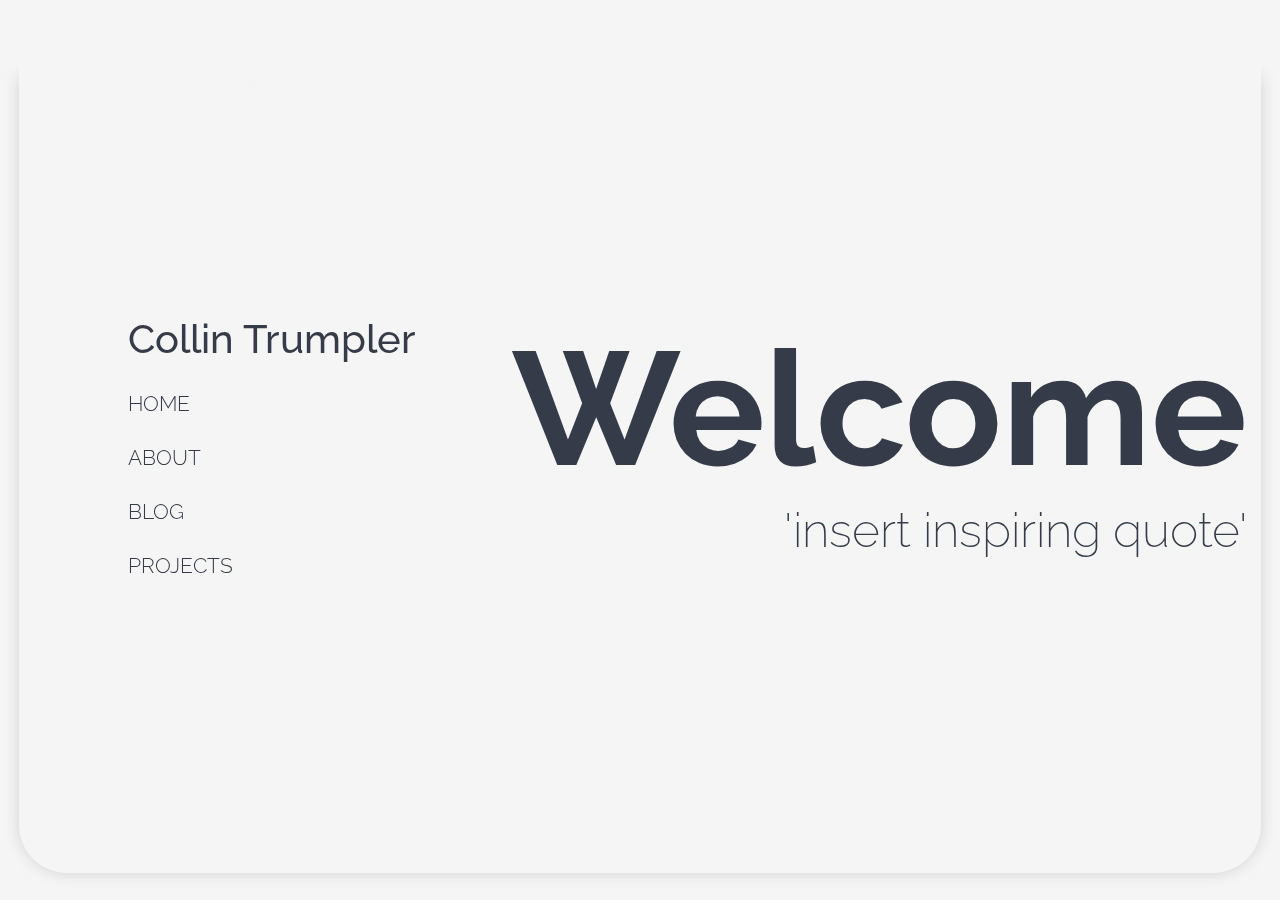
==== index.html @ 20771619 "base version" ====
<!DOCTYPE html>
<html lang="en">
<head>
    <meta charset="UTF-8">
    <meta http-equiv="X-UA-Compatible" content="IE=edge">
    <meta name="viewport" content="width=device-width, initial-scale=1.0">
    <title>Portfolio</title>
    <link rel="stylesheet" href="styles.css">
    <link href="https://fonts.googleapis.com/css2?family=Raleway:ital,wght@0,100;0,200;0,300;0,400;0,500;0,600;0,700;0,800;0,900;1,100;1,200;1,300;1,400;1,500;1,600;1,700;1,800;1,900&display=swap" rel="stylesheet"> </head>
    <link href="https://fonts.googleapis.com/css2?family=Lato:ital,wght@0,100;0,300;0,400;0,700;0,900;1,100;1,300;1,400;1,700;1,900&display=swap" rel="stylesheet"> 
</head>
<body>
    <main>
        <div id="border-bottom"></div>
        <div id="border"></div>
        <div id="site-mask"></div>
        <header>
            <nav class="nav-container">
                <ul id="nav-title">
                    <li><a href="/index.html">Collin Trumpler</a></li>
                </ul>
                <ul class="nav-items">
                    <li><a href="/index.html">HOME</a></li>
                    <li><a href="/about.html">ABOUT</a></li>
                    <li><a href="/blog.html">BLOG</a></li>
                    <li><a href="/projects.html">PROJECTS</a></li>
                </ul>
            </nav>
        </header> 
        <section>
            <section class="hero">
                <h1>Welcome</h1>
                    <h2>'insert inspiring quote'</h2>
            </section>
        </section>
    </main>
</body>
</html>
---- styles.css ----
:root {
    --bg: #f5f5f5;
    --subbg: #eeeeee63;
    --header: #AB987A;
    --lnktxt: #FF533D;
    --lnktxthover:#e74d39;
    --postborder: #0f16262f;
    --maintxt: #0f1626d5;
}
html {
    box-sizing: border-box;
    font-size: 16px;
    font-family: 'Lato', sans-serif;
    background-color: var(--bg);
    color: var(--maintxt);
}

/* RESET */
  
  *, *:before, *:after {
    box-sizing: inherit;
}

body, h1, h2, h3, h4, h5, h6, p, ol, ul {
    margin: 0;
    padding: 0;
    font-weight: normal;
}
  
ol, ul {
    list-style: none;
}
  
img {
    max-width: 100%;
    height: auto;
}

a{
    text-decoration: none;
}

#border-bottom{
    width: 100vw;
    height: 3vh;
    top: 97vh;
    position: fixed;
    backdrop-filter: blur(1px);
}

#border{
    position: fixed;
    width: 97vw;
    height: 97vh;
    left: 1.5vw;
    background-color: transparent;
    box-shadow: 0 0 1em #00000025;
    border-radius: 3em;
}
/* NAV */
header{
    font-family: 'Raleway', sans-serif;
    position: fixed;
}
nav > ul{
    list-style: none;
}
#site-mask{
    position:fixed;
    width: 100vw;
    height: 10vh;
    background: rgb(245,245,245);
    background: linear-gradient(180deg, rgba(245,245,245,1) 30%, rgba(245,245,245,1) 70%, rgba(0,212,255,0) 100%); 
    z-index: 10;
    top: 0;
}
.nav-container{
    top: 0;
    margin: 35vh 10vw 0 10vw;    
    display: flex;
    flex-direction: column;
    background-color: transparent;
    color: var(--maintxt);
    height: 100vh;
    width: 20em;
}
.nav-container>ul>li>a{
    color: var(--maintxt);
}
#nav-title{
    font-family: 'Raleway', sans-serif;
    font-size: 2.5em;
    font-weight: 500;
}

.nav-items > li{
    font-weight: 300;
    font-size: 1.3em;
    margin: 1.4em 0;
    transition: 0.2s;
    width: fit-content;
}

.nav-items > li:hover{
    box-shadow: 0em 0.1em 0em var(--maintxt);
    transform: translateY(-0.1em);
}

/* NAV */

/* HOME PAGE */
.hero{
    position: absolute;
    display: grid;
    grid-template-columns: 1fr;
    width: fit-content;
    margin: 35vh 0 0 40vw;
}
.hero> h1{
    animation: fadeInLeft 0.7s;
    font-family: 'Raleway', sans-serif;
    font-size: 10em;
    font-weight: 700;
}
.hero> h2{
    animation: fadeInBottom 1s;
    font-family: 'Raleway', sans-serif;
    font-size: 3em;
    text-align: right;
    font-weight: 200;
}

/* HOME PAGE */

/* BLOG */
#blog-title{
    animation: fadeInUp 0.7s;
    text-align: center;
    width: 50%;
    margin: 10vh 0 2vh 13vw;
    font-size: 1.5em;
    font-weight: 400;
}
.blog-posts{
    display: grid;
    grid-template-columns: 1fr;
    width: 50%;
    margin: 0 0 0 35vw;
    text-align: left;
}
.post{
    animation: fadeInLeftDelay 0.7s;
    line-height: 2em;
    background-color: var(--subbg);
    padding: 3rem;
    margin: 2rem;
    color: var(--maintxt);
    border-left: 0.15em solid var(--postborder);
}
.post h2{
    margin: 0em 0em 1em 0em;
}
.post a{
    color: var(--lnktxt);
}

/* BLOG */

/* ANIMATION */
@keyframes fadeInUp{
    0%{
        opacity: 0;
        transform: translateY(5em);
    }
    70%{
        opacity: 0;
    }
    100%{
        opacity: 1;
        transform: translateY(0);
    }
}

@keyframes fadeInBottom{
    0%{
        opacity: 0;
    }
    70%{
        opacity:0;
        transform: translateY(-0.5em);
    }
    100%{
        opacity: 1;
        transform: translateY(0em);
    }
}

@keyframes fadeInLeft{
    0%{
        opacity: 0;
        transform: translateX(-3em);
    }
    70%{
        opacity:0;
    }
    100%{
        opacity: 1;
        transform: translateX(0em);
    }
}
@keyframes fadeInLeftDelay{
    0%{
        opacity: 0;
    }
    50%{
        transform: translateX(-10em);
    }
    70%{
        opacity:0;
    }
    100%{
        opacity: 1;
        transform: translateX(0em);
    }
}
/* ANIMATION */
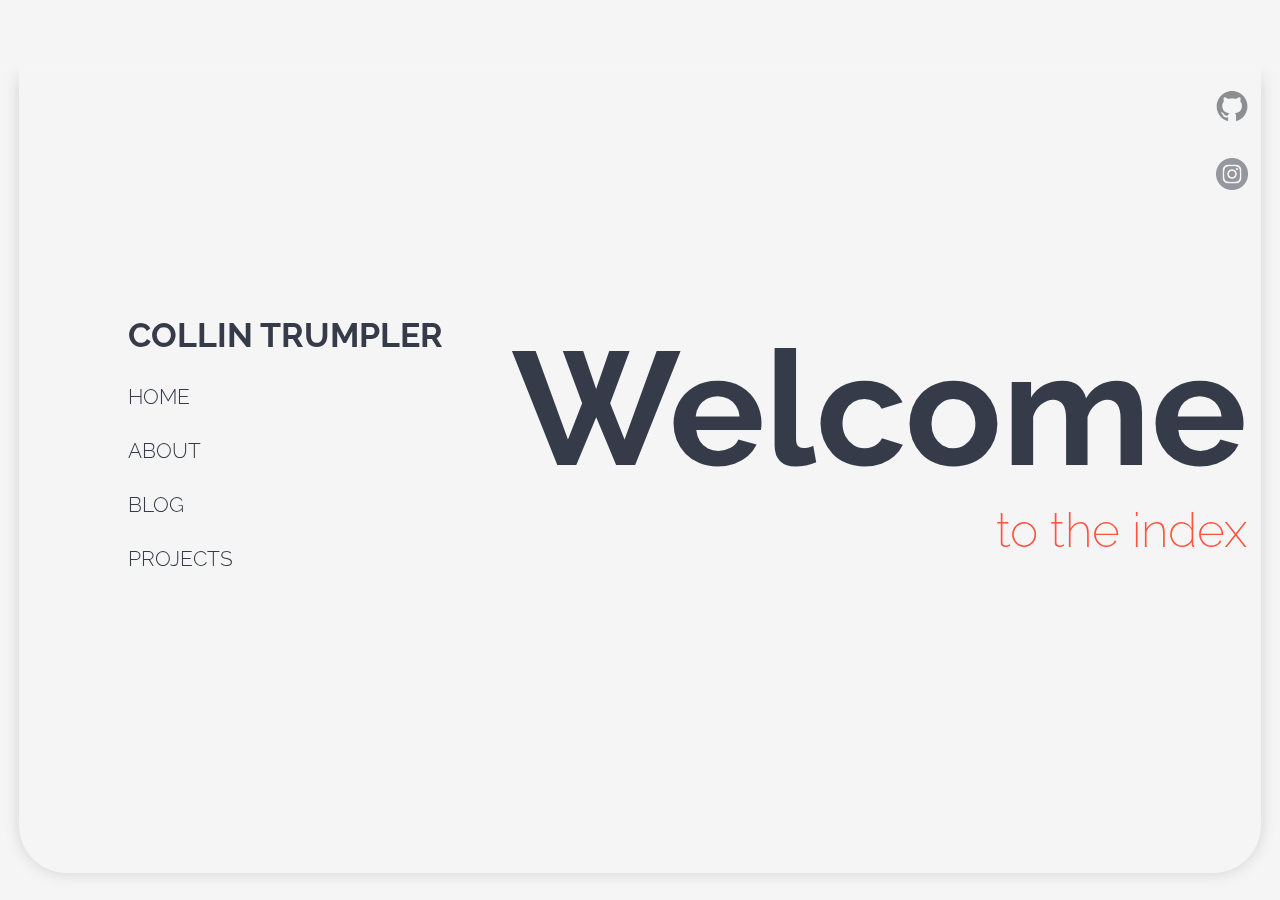
==== commit 9296dcc3: "Updated colors and added 'about me'. Added socials" ====
--- a/index.html
+++ b/index.html
@@ -17,7 +17,7 @@
         <header>
             <nav class="nav-container">
                 <ul id="nav-title">
-                    <li><a href="/index.html">Collin Trumpler</a></li>
+                    <li><a href="/index.html">COLLIN TRUMPLER</a></li>
                 </ul>
                 <ul class="nav-items">
                     <li><a href="/index.html">HOME</a></li>
@@ -26,11 +26,15 @@
                     <li><a href="/projects.html">PROJECTS</a></li>
                 </ul>
             </nav>
+            <nav class="socials">
+                <a href="https://github.com/Syvit"target="_blank" rel="noopener noreferrer"><img src="images/github-mark.png" alt="github link"></a>
+                <a href="https://www.instagram.com/collin_trumpler/"target="_blank" rel="noopener noreferrer"><img src="images/insta.png" alt="instagram link"></a>
+            </nav >
         </header> 
         <section>
             <section class="hero">
                 <h1>Welcome</h1>
-                    <h2>'insert inspiring quote'</h2>
+                    <h2>to the index</h2>
             </section>
         </section>
     </main>
--- a/styles.css
+++ b/styles.css
@@ -10,7 +10,7 @@
 html {
     box-sizing: border-box;
     font-size: 16px;
-    font-family: 'Lato', sans-serif;
+    font-family: 'Raleway', sans-serif;
     background-color: var(--bg);
     color: var(--maintxt);
 }
@@ -71,7 +71,7 @@
     height: 10vh;
     background: rgb(245,245,245);
     background: linear-gradient(180deg, rgba(245,245,245,1) 30%, rgba(245,245,245,1) 70%, rgba(0,212,255,0) 100%); 
-    z-index: 10;
+    z-index: 1;
     top: 0;
 }
 .nav-container{
@@ -89,23 +89,38 @@
 }
 #nav-title{
     font-family: 'Raleway', sans-serif;
-    font-size: 2.5em;
-    font-weight: 500;
+    font-size: 2.1em;
+    font-weight: 700;
 }
 
 .nav-items > li{
     font-weight: 300;
     font-size: 1.3em;
     margin: 1.4em 0;
+    transition: 0.3s;
+    width: fit-content;
+}
+
+.nav-items > li:hover{
+    box-shadow: 0em 0.1em 0em var(--lnktxt);
+    transform: translateY(-0.1em);
+}
+
+.socials{
+    position: absolute;
+    top: 10vh;
+    left: 95vw;
+    width: 2em;
+    z-index: 10;
+    opacity: 50%;
     transition: 0.2s;
-    width: fit-content;
-}
-
-.nav-items > li:hover{
-    box-shadow: 0em 0.1em 0em var(--maintxt);
-    transform: translateY(-0.1em);
-}
-
+}
+.socials :nth-child(1){
+    margin-bottom: 2em;
+}
+.socials:hover{
+    opacity: 70%;
+}
 /* NAV */
 
 /* HOME PAGE */
@@ -117,7 +132,7 @@
     margin: 35vh 0 0 40vw;
 }
 .hero> h1{
-    animation: fadeInLeft 0.7s;
+    animation: fadeInUp 1s;
     font-family: 'Raleway', sans-serif;
     font-size: 10em;
     font-weight: 700;
@@ -128,6 +143,7 @@
     font-size: 3em;
     text-align: right;
     font-weight: 200;
+    color: var(--lnktxt);
 }
 
 /* HOME PAGE */
@@ -163,8 +179,42 @@
 .post a{
     color: var(--lnktxt);
 }
+#progress-image{
+    margin-top: 3em;
+}
+
+#progress-image-double{
+    margin: 3em 0;
+}
+.post > table{
+margin: auto;
+}
 
 /* BLOG */
+
+/* ABOUT ME */
+.about-me{
+    animation: fadeInLeft 1s;
+    position: absolute;
+    color: var(--maintxt);
+    font-size: 1.2em;
+    line-height: 2em;
+    text-align: left;
+    background-color: var(--subbg);
+    box-shadow: 0em 0em 1em #0000000e;
+    padding: 3rem;
+    width: 40vw;
+    top: 30vh;
+    left: 42vw;
+}
+
+#about-title{
+    font-size: 1.5em;
+    animation: fadeInUp 1s;
+    text-align: center;
+    margin: 0 0 1em 0;
+}
+/* ABOUT ME */
 
 /* ANIMATION */
 @keyframes fadeInUp{
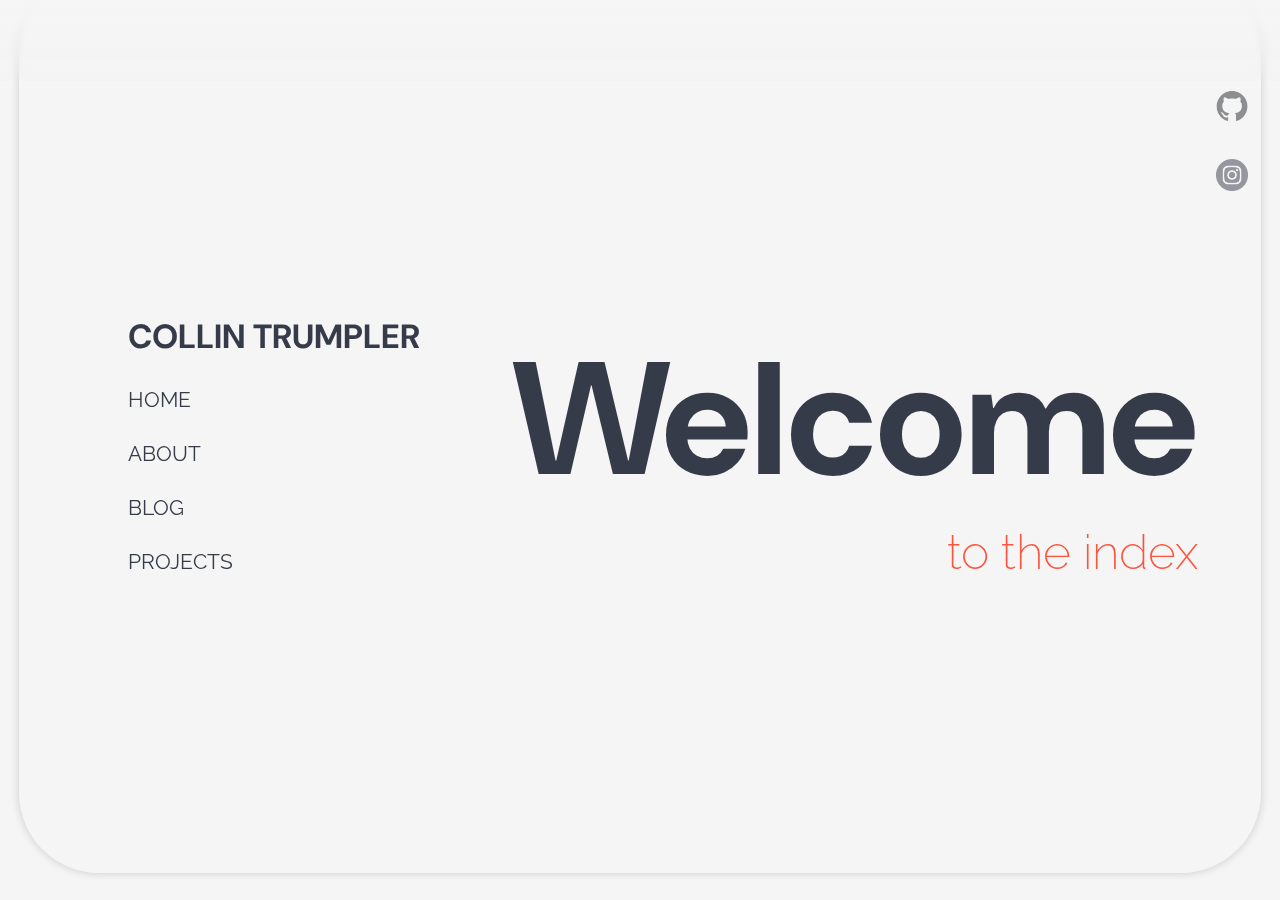
==== commit 183d1956: "Small adjustments. Added projects page." ====
--- a/index.html
+++ b/index.html
@@ -8,9 +8,8 @@
     <link rel="stylesheet" href="styles.css">
     <link href="https://fonts.googleapis.com/css2?family=Raleway:ital,wght@0,100;0,200;0,300;0,400;0,500;0,600;0,700;0,800;0,900;1,100;1,200;1,300;1,400;1,500;1,600;1,700;1,800;1,900&display=swap" rel="stylesheet"> </head>
     <link href="https://fonts.googleapis.com/css2?family=Lato:ital,wght@0,100;0,300;0,400;0,700;0,900;1,100;1,300;1,400;1,700;1,900&display=swap" rel="stylesheet"> 
-</head>
+    <link href="https://fonts.googleapis.com/css2?family=DM+Sans:ital,wght@0,400;0,500;0,700;1,400;1,500;1,700&display=swap" rel="stylesheet"> </head>
 <body>
-    <main>
         <div id="border-bottom"></div>
         <div id="border"></div>
         <div id="site-mask"></div>
@@ -31,6 +30,7 @@
                 <a href="https://www.instagram.com/collin_trumpler/"target="_blank" rel="noopener noreferrer"><img src="images/insta.png" alt="instagram link"></a>
             </nav >
         </header> 
+    <main>
         <section>
             <section class="hero">
                 <h1>Welcome</h1>
--- a/styles.css
+++ b/styles.css
@@ -10,7 +10,7 @@
 html {
     box-sizing: border-box;
     font-size: 16px;
-    font-family: 'Raleway', sans-serif;
+    font-family: 'DM Sans', sans-serif;
     background-color: var(--bg);
     color: var(--maintxt);
 }
@@ -51,15 +51,15 @@
 #border{
     position: fixed;
     width: 97vw;
-    height: 97vh;
+    height: 100vh;
     left: 1.5vw;
+    bottom: 3vh;
     background-color: transparent;
-    box-shadow: 0 0 1em #00000025;
-    border-radius: 3em;
+    box-shadow: 0 0 0.5em var(--postborder);
+    border-radius: 5em;
 }
 /* NAV */
 header{
-    font-family: 'Raleway', sans-serif;
     position: fixed;
 }
 nav > ul{
@@ -70,7 +70,9 @@
     width: 100vw;
     height: 10vh;
     background: rgb(245,245,245);
-    background: linear-gradient(180deg, rgba(245,245,245,1) 30%, rgba(245,245,245,1) 70%, rgba(0,212,255,0) 100%); 
+    background: linear-gradient(180deg, #f5f5f5 0%,#f5f5f559 50%, #ffffff00 100%); 
+    mask: linear-gradient(black, black, transparent);
+    backdrop-filter: blur(3px);
     z-index: 1;
     top: 0;
 }
@@ -88,13 +90,14 @@
     color: var(--maintxt);
 }
 #nav-title{
+    font-family: 'DM Sans', sans-serif;
+    font-size: 2.1em;
+    font-weight: 700;
+}
+
+.nav-items > li{
     font-family: 'Raleway', sans-serif;
-    font-size: 2.1em;
-    font-weight: 700;
-}
-
-.nav-items > li{
-    font-weight: 300;
+    font-weight: 400;
     font-size: 1.3em;
     margin: 1.4em 0;
     transition: 0.3s;
@@ -133,12 +136,12 @@
 }
 .hero> h1{
     animation: fadeInUp 1s;
-    font-family: 'Raleway', sans-serif;
+    font-family: 'DM Sans', sans-serif;
     font-size: 10em;
     font-weight: 700;
 }
 .hero> h2{
-    animation: fadeInBottom 1s;
+    animation: fadeInBottom 1.3s;
     font-family: 'Raleway', sans-serif;
     font-size: 3em;
     text-align: right;
@@ -155,7 +158,7 @@
     width: 50%;
     margin: 10vh 0 2vh 13vw;
     font-size: 1.5em;
-    font-weight: 400;
+    font-weight: 700;
 }
 .blog-posts{
     display: grid;
@@ -171,7 +174,7 @@
     padding: 3rem;
     margin: 2rem;
     color: var(--maintxt);
-    border-left: 0.15em solid var(--postborder);
+    box-shadow: -0.2em 0 0 var(--postborder);
 }
 .post h2{
     margin: 0em 0em 1em 0em;
@@ -201,11 +204,11 @@
     line-height: 2em;
     text-align: left;
     background-color: var(--subbg);
-    box-shadow: 0em 0em 1em #0000000e;
+    box-shadow: -0.15em 0em 0em var(--postborder);
     padding: 3rem;
-    width: 40vw;
+    width: 45vw;
     top: 30vh;
-    left: 42vw;
+    left: 36.7vw;
 }
 
 #about-title{
@@ -213,14 +216,59 @@
     animation: fadeInUp 1s;
     text-align: center;
     margin: 0 0 1em 0;
+    font-weight: 700;
 }
 /* ABOUT ME */
+
+/* PROJECTS */
+.projects>h2{
+    position: absolute;
+    animation: fadeInUp 0.7s;
+    text-align: center;
+    width: 50%;
+    top: 10vh;
+    left: 35vw;
+    font-size: 1.5em;
+    font-weight: 700;
+}
+.projects>ul{
+    position: absolute;
+    display: grid;
+    width: 47%;
+    top: 18vh;
+    left:36.5vw;
+    grid-template-columns: 1fr;
+    row-gap: 2vh;
+}
+.projects>ul>a>li{
+    animation: fadeInLeftDelay 0.7s;
+    background-color: var(--subbg);
+    padding: 8vh 0 0 0;
+    color: var(--maintxt);
+    font-size: 2em;
+    font-weight: 700;
+    position: relative;
+    text-align: center;
+    width: 100%;
+    height: 30vh;
+    transition: 0.2s;
+}
+.projects>ul>a>li:hover{
+    box-shadow: 0em 0.2em 0em #0000002c;
+    transform: translateY(-0.2em);
+}
+.projects>ul>a>li>p{
+    margin: 4vh 7vw 6vh;
+    font-size: 0.7em;
+}
+
+/* PROJECTS */
 
 /* ANIMATION */
 @keyframes fadeInUp{
     0%{
         opacity: 0;
-        transform: translateY(5em);
+        transform: translateY(3em);
     }
     70%{
         opacity: 0;
@@ -234,10 +282,10 @@
 @keyframes fadeInBottom{
     0%{
         opacity: 0;
+        transform: translateY(-3em);
     }
     70%{
         opacity:0;
-        transform: translateY(-0.5em);
     }
     100%{
         opacity: 1;
@@ -263,7 +311,7 @@
         opacity: 0;
     }
     50%{
-        transform: translateX(-10em);
+        transform: translateX(-3em);
     }
     70%{
         opacity:0;
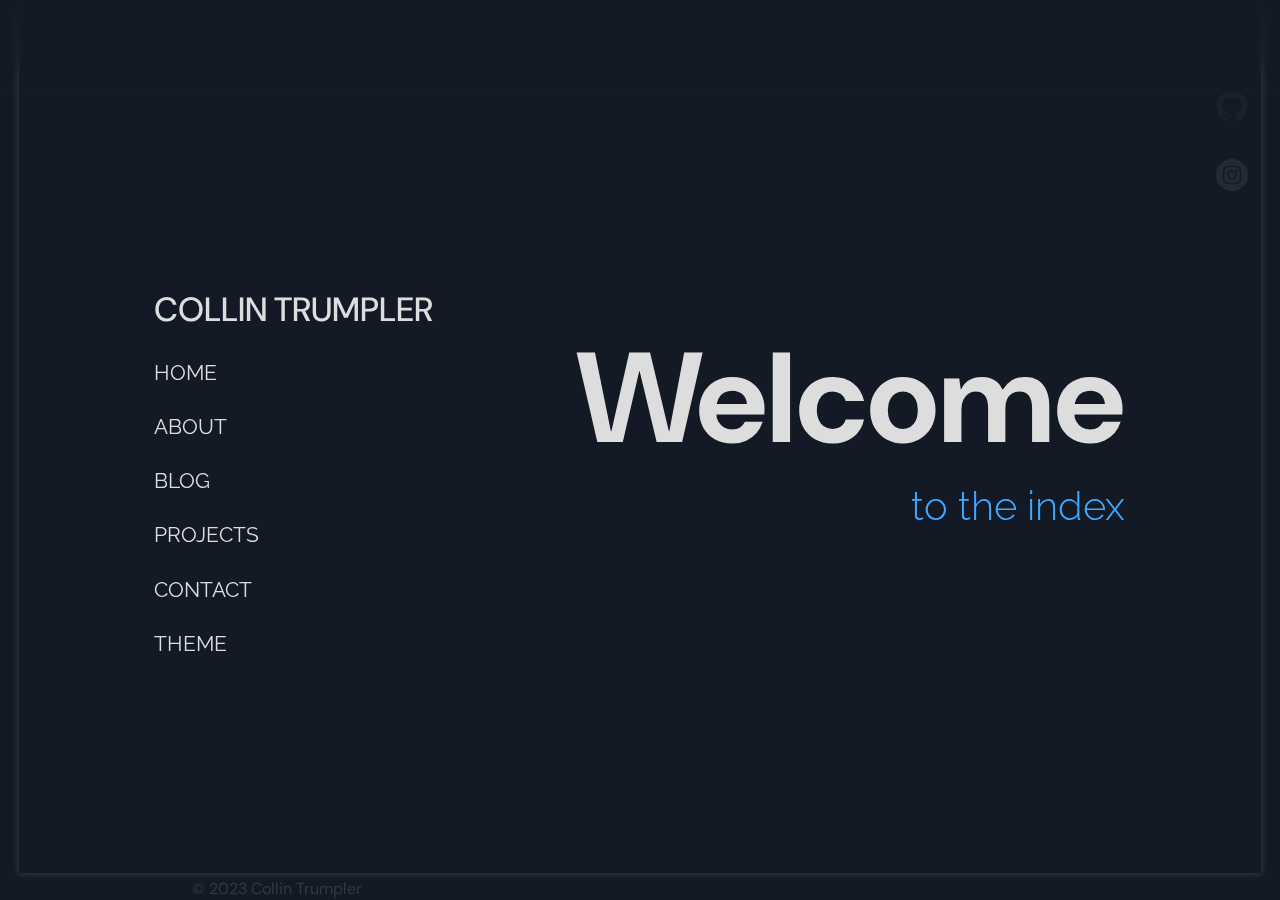
==== commit ab112582: "Added contact page / theme select" ====
--- a/index.html
+++ b/index.html
@@ -6,10 +6,8 @@
     <meta name="viewport" content="width=device-width, initial-scale=1.0">
     <title>Portfolio</title>
     <link rel="stylesheet" href="styles.css">
-    <link href="https://fonts.googleapis.com/css2?family=Raleway:ital,wght@0,100;0,200;0,300;0,400;0,500;0,600;0,700;0,800;0,900;1,100;1,200;1,300;1,400;1,500;1,600;1,700;1,800;1,900&display=swap" rel="stylesheet"> </head>
-    <link href="https://fonts.googleapis.com/css2?family=Lato:ital,wght@0,100;0,300;0,400;0,700;0,900;1,100;1,300;1,400;1,700;1,900&display=swap" rel="stylesheet"> 
-    <link href="https://fonts.googleapis.com/css2?family=DM+Sans:ital,wght@0,400;0,500;0,700;1,400;1,500;1,700&display=swap" rel="stylesheet"> </head>
-<body>
+    <link href="https://fonts.googleapis.com/css2?family=DM+Sans:ital,wght@0,400;0,500;0,700;1,400;1,500;1,700&family=Lato:ital,wght@0,100;0,300;0,400;0,700;0,900;1,100;1,300;1,400;1,700;1,900&family=Raleway:ital,wght@0,100;0,200;0,300;0,400;0,500;0,600;0,700;0,800;0,900;1,100;1,200;1,300;1,400;1,500;1,600;1,700;1,800;1,900&display=swap" rel="stylesheet"> 
+   <body>
         <div id="border-bottom"></div>
         <div id="border"></div>
         <div id="site-mask"></div>
@@ -23,6 +21,8 @@
                     <li><a href="/about.html">ABOUT</a></li>
                     <li><a href="/blog.html">BLOG</a></li>
                     <li><a href="/projects.html">PROJECTS</a></li>
+                    <li><a href="/contact.html">CONTACT</a></li>
+                    <li><a class="theme-toggle">THEME</a></li>
                 </ul>
             </nav>
             <nav class="socials">
@@ -38,5 +38,9 @@
             </section>
         </section>
     </main>
+    <footer>
+        <h4>&copy; 2023 Collin Trumpler</h4>
+    </footer>
 </body>
+<script src="app.js"></script>
 </html>--- a/styles.css
+++ b/styles.css
@@ -1,12 +1,26 @@
-:root {
+:root.dark {
+    --bg: #131a25;
+    --subbg: #141c29;
+    --bg-gradient: linear-gradient(180deg, #131a25 0%,#131a2552 50%, #ffffff00 100%); 
+    --header: #131a25e5;
+    --lnktxt: #3da8ff;
+    --lnktxthover: hsl(234, 100%, 56%);
+    --postborder: #dddddd36;
+    --maintxt: #DDDDDD;
+    --lnkvisited: #a7dcff;    
+}
+:root.light {
     --bg: #f5f5f5;
     --subbg: #eeeeee63;
+    --bg-gradient: linear-gradient(180deg, #f5f5f5 0%,#f5f5f559 50%, #ffffff00 100%);
     --header: #AB987A;
     --lnktxt: #FF533D;
-    --lnktxthover:#e74d39;
+    --lnktxthover:#ff1e00;
     --postborder: #0f16262f;
-    --maintxt: #0f1626d5;
-}
+    --maintxt: #0f1626;
+    --lnkvisited: #ff9f92;
+}
+
 html {
     box-sizing: border-box;
     font-size: 16px;
@@ -15,6 +29,11 @@
     color: var(--maintxt);
 }
 
+::selection{
+    color: var(--bg);
+    background-color: var(--lnktxt);
+}
+
 /* RESET */
   
   *, *:before, *:after {
@@ -38,9 +57,11 @@
 
 a{
     text-decoration: none;
+    user-select: all;
 }
 
 #border-bottom{
+    z-index: -1;
     width: 100vw;
     height: 3vh;
     top: 97vh;
@@ -49,14 +70,15 @@
 }
 
 #border{
+    z-index: -1;
     position: fixed;
     width: 97vw;
-    height: 100vh;
+    height: 105vh;
     left: 1.5vw;
     bottom: 3vh;
     background-color: transparent;
     box-shadow: 0 0 0.5em var(--postborder);
-    border-radius: 5em;
+    /* border-radius: 5em; */
 }
 /* NAV */
 header{
@@ -70,7 +92,7 @@
     width: 100vw;
     height: 10vh;
     background: rgb(245,245,245);
-    background: linear-gradient(180deg, #f5f5f5 0%,#f5f5f559 50%, #ffffff00 100%); 
+    background: var(--bg-gradient);
     mask: linear-gradient(black, black, transparent);
     backdrop-filter: blur(3px);
     z-index: 1;
@@ -78,24 +100,31 @@
 }
 .nav-container{
     top: 0;
-    margin: 35vh 10vw 0 10vw;    
+    margin: 32vh 10vw 0 12vw;    
     display: flex;
     flex-direction: column;
     background-color: transparent;
-    color: var(--maintxt);
     height: 100vh;
     width: 20em;
 }
-.nav-container>ul>li>a{
+.nav-items>li>a{
     color: var(--maintxt);
 }
-#nav-title{
+
+#nav-title>li>a{
     font-family: 'DM Sans', sans-serif;
     font-size: 2.1em;
-    font-weight: 700;
+    font-weight: 500;
+    color: var(--maintxt);
+    transition: 0.2s;
+}
+
+#nav-title>li>a:hover{
+    color: var(--lnktxt);
 }
 
 .nav-items > li{
+    cursor: pointer;
     font-family: 'Raleway', sans-serif;
     font-weight: 400;
     font-size: 1.3em;
@@ -103,7 +132,9 @@
     transition: 0.3s;
     width: fit-content;
 }
-
+.theme-toggle{
+
+}
 .nav-items > li:hover{
     box-shadow: 0em 0.1em 0em var(--lnktxt);
     transform: translateY(-0.1em);
@@ -139,13 +170,14 @@
     font-family: 'DM Sans', sans-serif;
     font-size: 10em;
     font-weight: 700;
+    padding: 0em 0em;
 }
 .hero> h2{
     animation: fadeInBottom 1.3s;
     font-family: 'Raleway', sans-serif;
     font-size: 3em;
     text-align: right;
-    font-weight: 200;
+    font-weight: 300;
     color: var(--lnktxt);
 }
 
@@ -180,8 +212,19 @@
     margin: 0em 0em 1em 0em;
 }
 .post a{
+    font-weight: 600;
     color: var(--lnktxt);
-}
+    transition: 0.2s;
+}
+
+.post a:visited{
+    color: var(--lnkvisited);
+}
+
+.post a:hover{
+    color: var(--lnktxthover);
+}
+
 #progress-image{
     margin-top: 3em;
 }
@@ -190,7 +233,7 @@
     margin: 3em 0;
 }
 .post > table{
-margin: auto;
+    margin: auto;
 }
 
 /* BLOG */
@@ -264,6 +307,79 @@
 
 /* PROJECTS */
 
+/* CONTACT PAGE */
+
+.contact-page{
+    border: none;
+    padding: 2rem 5rem;
+    display: grid;
+    grid-template-rows: 1fr 1fr 1fr;
+    position: absolute;
+    top: 15vh;
+    left: 45vw;
+    width: 30vw;
+    background-color: var(--subbg);
+}
+
+.contact-page>legend{
+    margin: auto;
+    font-size: 1.3em;
+    font-weight: 500;
+    padding: 0.5rem;
+    box-shadow: 0rem 0.2rem 0 var(--lnkvisited);
+    background-color: var(--lnktxt);
+    font-weight: 700;
+    /* box-shadow: -0.1em 0.2em 0em var(--lnktxt); */
+}
+
+.contact-page>label{
+    text-align: center;
+    margin: 0.5em 0;
+}
+
+.contact-page>input{
+    height: 3em;
+    border: none;
+}
+
+.contact-page>button{
+    font-family: 'Raleway', sans-serif;
+    position: relative;
+    margin: auto;
+    top: 5vh;
+    width:fit-content;
+    padding: 0.6rem 1rem;
+    color: var(--maintxt);
+    font-weight: 700;
+    font-size: 1rem;
+    background-color: var(--lnktxt);
+    box-shadow: 0rem 0.2rem 0 var(--lnkvisited);
+    border: none;
+    transition: 0.2s;
+}
+
+.contact-page>button:hover{
+    scale: 1.05;
+}
+
+.contact-page>textarea{
+    resize: none;
+    border: none;
+}
+
+/* CONTACT PAGE */
+
+/* FOOTER */
+
+footer>h4{
+    position: fixed;
+    top: 97.5vh;
+    left: 15vw;
+    text-align: center;
+    opacity: 15%;
+}
+/* FOOTER */
+
 /* ANIMATION */
 @keyframes fadeInUp{
     0%{
@@ -321,4 +437,238 @@
         transform: translateX(0em);
     }
 }
-/* ANIMATION */+/* ANIMATION */
+
+/* SCREEN SIZE */
+@media only screen and (max-width: 1530px){
+    .projects>h2{
+        left: 40vw;
+    }
+    .projects>ul{
+        left:41.5vw;
+    }
+    .about-me{
+        top: 25vh;
+        left: 41.7vw;
+    }
+    .blog-posts{
+        margin: 0 0 0 40vw;
+    }
+    .hero{
+        margin: 35vh 0 0 45vw;
+    }
+    .hero>h1{
+        font-size: 8em;
+    }
+    .hero>h2{
+        font-size: 2.5em;
+    }
+}
+
+@media only screen and (max-width: 1100px){
+    #border-bottom{
+        display: none;
+    }
+    
+    #border{
+        display: none;
+    }
+    #site-mask{
+        z-index: 0;
+        top: 0;
+    }
+    .nav-container{
+        position: fixed;
+        z-index: 1;
+        margin: 1vh 0 1vh auto;    
+        display: flex;
+        height: 10vh;
+        width: 100vw;
+        align-items: center;
+    }
+    .nav-container>ul>li>a{
+        color: var(--maintxt);
+    }
+    #nav-title{
+        font-family: 'DM Sans', sans-serif;
+        font-size: 2em;
+        font-weight: 700;
+        margin-bottom: 2vh;
+    }
+    
+    .nav-items > li{
+        float: left;
+        margin: 0 1em 0 1em;
+        font-family: 'Raleway', sans-serif;
+        font-weight: 500;
+        font-size: 1.2em;
+        transition: 0.3s;
+        width: fit-content;
+    }
+    .hero{
+        position: absolute;
+        display: grid;
+        grid-template-columns: 1fr;
+        width: 100vw;
+        margin: 40vh auto;
+        text-align: center;
+    }
+    .hero> h1{
+        animation: fadeInUp 1s;
+        font-family: 'DM Sans', sans-serif;
+        font-size: 7em;
+        font-weight: 700;
+    }
+    .hero> h2{
+        animation: fadeInBottom 1.3s;
+        font-family: 'Raleway', sans-serif;
+        font-size: 3em;
+        text-align: center;
+        font-weight: 200;
+        color: var(--lnktxt);
+    }
+    #blog-title{
+        text-align: center;
+        width: 50%;
+        margin: 25vh auto 2vh auto;
+        font-size: 1.5em;
+        font-weight: 700;
+    }
+    .blog-posts{
+        display: grid;
+        grid-template-columns: 1fr;
+        width: 100%;
+        margin: auto;
+        text-align: center;
+    }
+    .post{
+        animation: fadeInLeftDelay 0.7s;
+        line-height: 2em;
+        background-color: var(--subbg);
+        padding: 3rem;
+        margin: 2rem;
+        color: var(--maintxt);
+        box-shadow: -0.2em 0 0 var(--postborder);
+        font-size: 1.2em;
+    }
+    .post h2{
+        margin: 0em 0em 1em 0em;
+    }
+    .post a{
+        color: var(--lnktxt);
+    }
+    .about-me{
+        font-size: 1.3em;
+        line-height: 2em;
+        text-align: center;
+        background-color: var(--subbg);
+        box-shadow: -0.2em 0em 0em var(--postborder);
+        width: 90vw;
+        left: 5vw;
+    }
+    .projects>h2{
+        width: 100%;
+        top: 25vh;
+        left: 0vw;
+        font-size: 1.5em;
+        font-weight: 700;
+        text-align: center;
+    }
+    .projects>ul{
+        position: absolute;
+        display: grid;
+        width: 90%;
+        top: 30vh;
+        left: 5vw;
+        grid-template-columns: 1fr;
+        row-gap: 2vh;
+    }
+    .socials{
+        display: none;
+    }
+}
+@media only screen and (max-width: 600px){
+        #border-bottom{
+            display: none;
+        }
+        
+        #border{
+            display: none;
+        }
+
+        .nav-container{
+            position: fixed;
+            z-index: 1;
+            margin: 1vh 0 1vh auto;    
+            display: flex;
+            height: 10vh;
+            width: 100vw;
+            align-items: center;
+        }
+        .nav-container>ul>li>a{
+            color: var(--maintxt);
+        }
+        #nav-title{
+            font-size: 1em;
+            margin: 3vh 0 0 0;
+        }
+        
+        .nav-items > li > a{
+            margin: 1em 0em;
+            font-size: 0.75em;
+        }
+
+        .hero> h1{
+            font-family: 'DM Sans', sans-serif;
+            font-size: 5em;
+            font-weight: 700;
+        }
+        .hero> h2{
+            font-size: 2em;
+            font-weight: 300;
+        }
+        #blog-title{
+            width: 100%;
+            font-size: 1.2em;
+            margin-top: 20vh;
+        }
+
+        .post{
+            font-size: 1em;
+            padding: 1em;
+        }
+
+        .about-me{
+            font-size: 1em;
+            padding: 0.8em;
+        }
+        .projects>h2{
+            font-size: 1.2em;
+            top: 20vh;
+        }
+        .projects>ul{
+            top: 29vh;
+            font-size: 0.7em;
+        }
+        .socials{
+            display: none;
+        }
+        
+    }
+@media only screen and (max-width: 450px){
+        .about-me{
+            padding: 0.7em;
+        }   
+        .nav-items > li{
+            margin: 1em 0.5em;
+            font-size: 1.2em;
+        }
+        
+        .hero> h1{
+            font-family: 'DM Sans', sans-serif;
+            font-size: 4.5em;
+            font-weight: 700;
+        }
+}
+
+/* SCREEN SIZE */